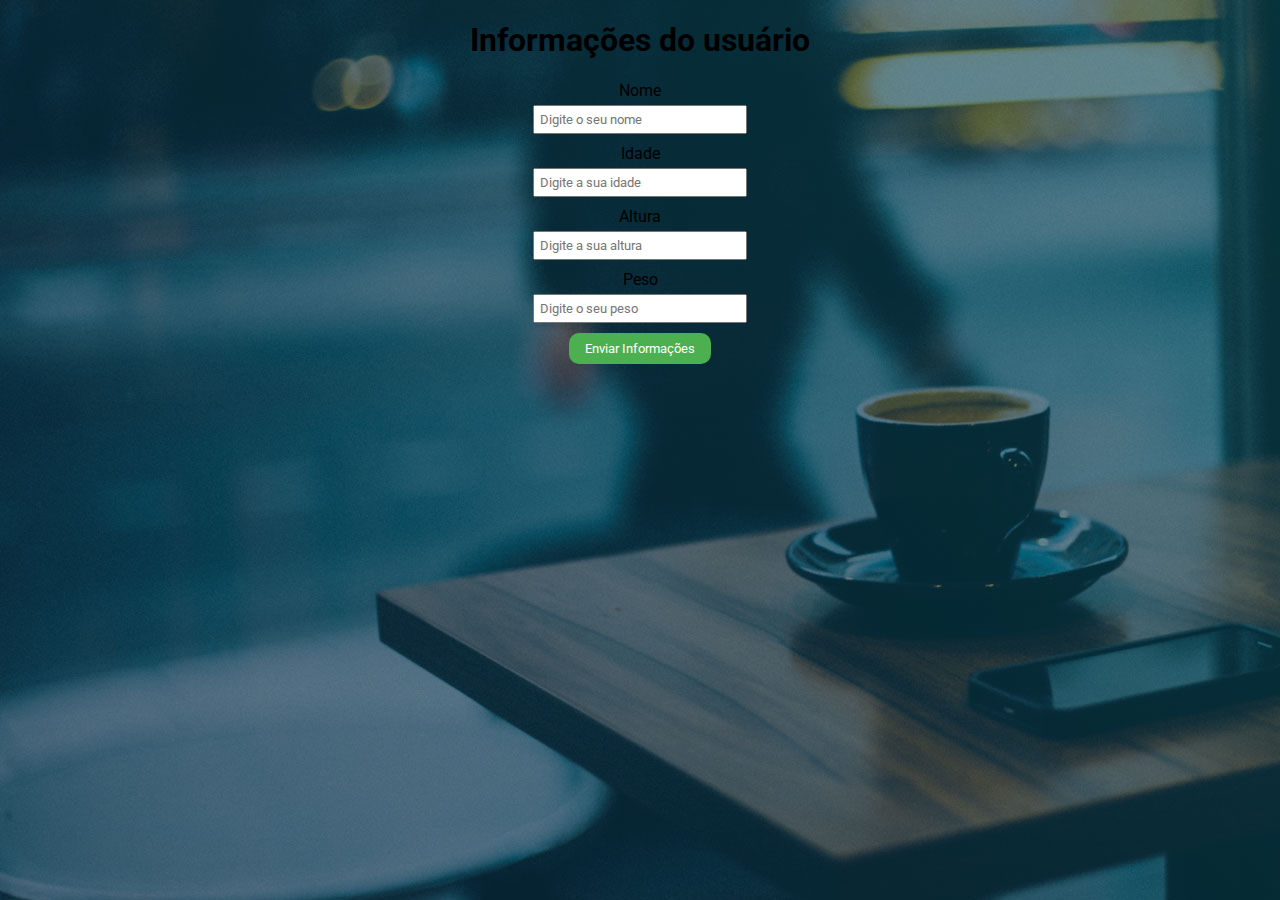
==== index.html @ 26adec15 "Add files via upload" ====
<!DOCTYPE html>
<html lang="pt-br">

<head>
    <meta charset="UTF-8">
    <meta name="viewport" content="width=device-width, initial-scale=1.0">
    <link rel="stylesheet" href="style.css">
    <title> interação </title>
</head>

<body>
    <h1> Informações do usuário </h1>

    <form id="myForm">
        <label for="nome"> Nome </label>
        <input type="text" id="nome" name="nome"  placeholder="Digite o seu nome" required>

        <label for="idade"> Idade </label>
        <input type="number" id="idade" name="idade" placeholder="Digite a sua idade" required>

        <label for="altura"> Altura </label>
        <input type="number" id="altura" name="altura" placeholder="Digite a sua altura" required>

        <label for="peso"> Peso </label>
        <input type="number" id="peso" name="peso" placeholder="Digite o seu peso" required>

        <button type="submit"> Enviar Informações </button>
    </form>

    <div id="result"></div>

    <script src="script.js"></script>
</body>

</html>
---- style.css ----
@import url('https://fonts.googleapis.com/css2?family=Roboto&display=swap');

* {
    font-family: 'Roboto', sans-serif;
}

body {
    background-image: url(background.jpeg);
}

h1 {
    text-align: center;
}

form {
    margin-bottom: 20px;
    text-align: center;
  }
  
  label {
    display: block;
    margin-bottom: 5px;
  }

  input{
    padding: 5px;
    width: 200px;
    margin-bottom: 10px;
  }
  
  button {
    display: block;
    padding: 8px 16px;
    background-color: #4caf50;
    color: white;
    border: none;
    cursor: pointer;
    margin: 0 auto;
    border-radius: 10px;
  }

  button:hover {
    background-color: #308a33;
  }
  
  /* Estilos para o resultado */
  #result {
    margin-top: 20px;
    font-weight: bold;
    text-align: center;
  }

  a {
    display: block;
    padding: 8px 16px;
    background-color: #4caf50;
    color: white;
    border: none;
    cursor: pointer;
    border-radius: 10px;
    width: 100px;
  }
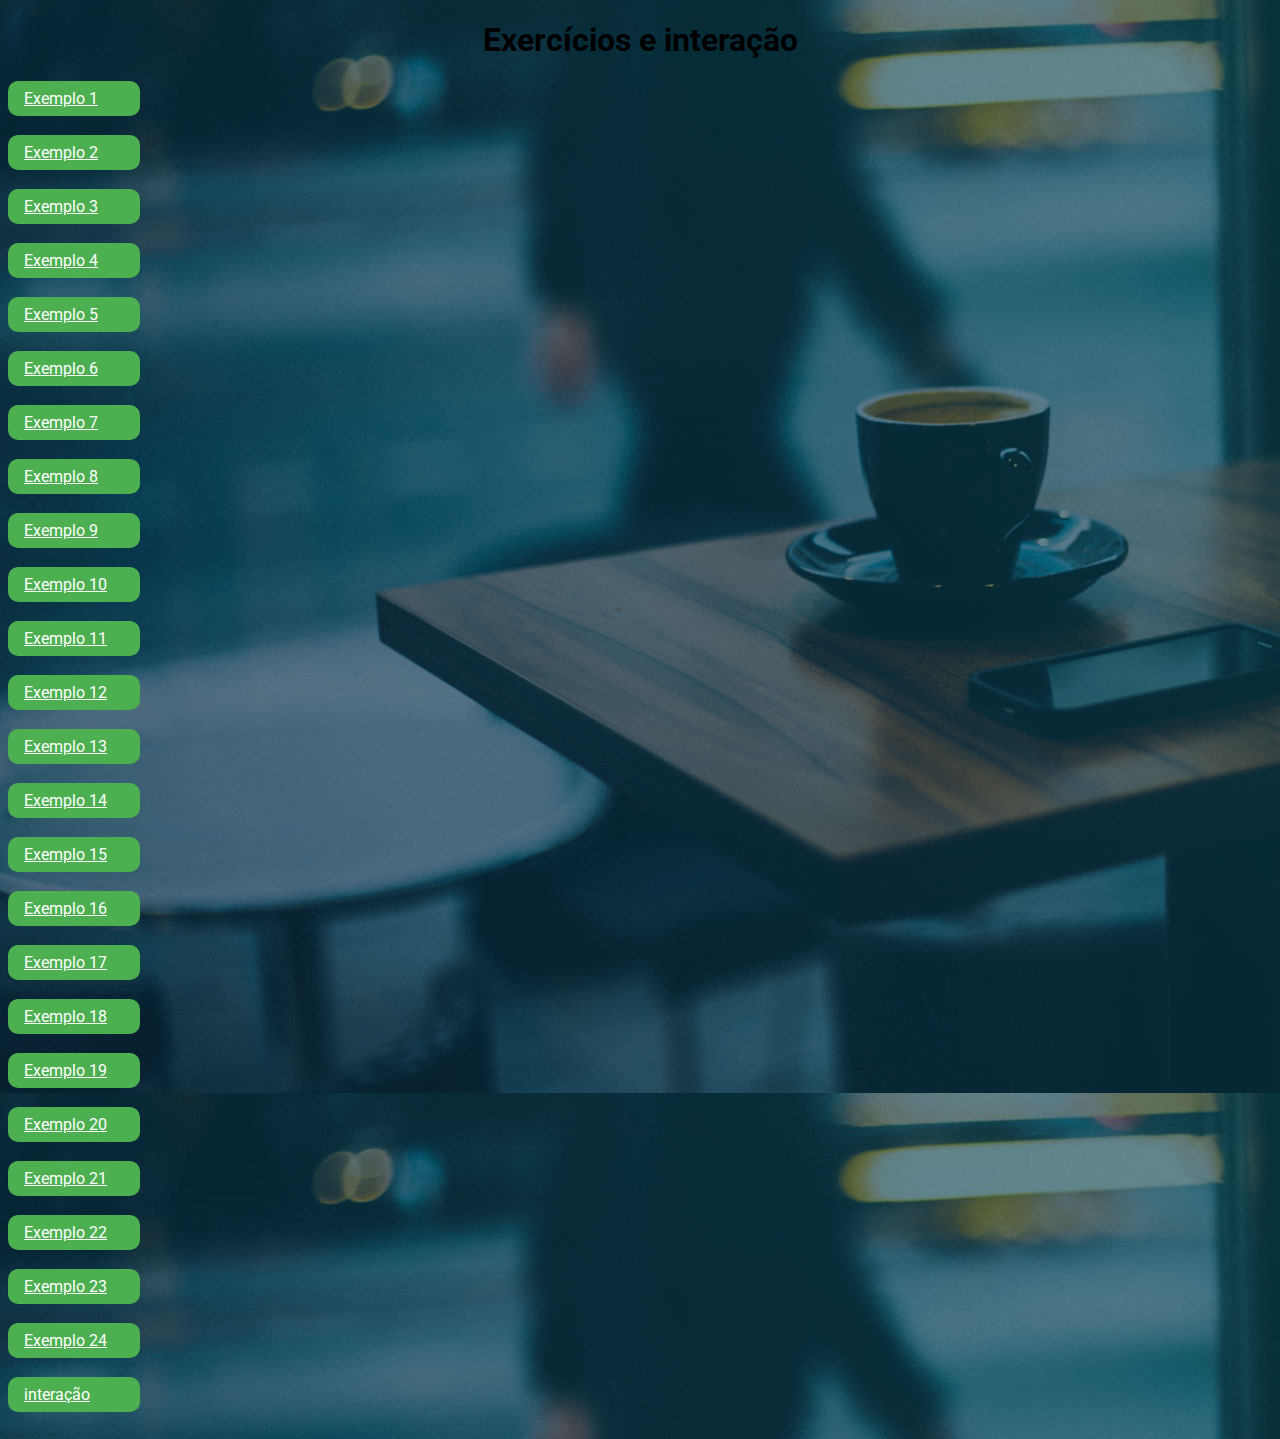
==== commit 66ce9212: "Update and rename principal.html to index.html" ====
--- a/index.html
+++ b/index.html
@@ -1,35 +1,62 @@
 <!DOCTYPE html>
 <html lang="pt-br">
-
 <head>
     <meta charset="UTF-8">
     <meta name="viewport" content="width=device-width, initial-scale=1.0">
     <link rel="stylesheet" href="style.css">
-    <title> interação </title>
+    <title> Redirecionamento </title>
 </head>
-
 <body>
-    <h1> Informações do usuário </h1>
-
-    <form id="myForm">
-        <label for="nome"> Nome </label>
-        <input type="text" id="nome" name="nome"  placeholder="Digite o seu nome" required>
-
-        <label for="idade"> Idade </label>
-        <input type="number" id="idade" name="idade" placeholder="Digite a sua idade" required>
-
-        <label for="altura"> Altura </label>
-        <input type="number" id="altura" name="altura" placeholder="Digite a sua altura" required>
-
-        <label for="peso"> Peso </label>
-        <input type="number" id="peso" name="peso" placeholder="Digite o seu peso" required>
-
-        <button type="submit"> Enviar Informações </button>
-    </form>
-
-    <div id="result"></div>
-
-    <script src="script.js"></script>
+    <h1> Exercícios e interação </h1>
+    <a href="exemplo1.html"> Exemplo 1 </a>
+    <br>
+    <a href="exemplo2.html"> Exemplo 2 </a>
+    <br>
+    <a href="exemplo3.html"> Exemplo 3 </a>
+    <br>
+    <a href="exemplo4.html"> Exemplo 4 </a>
+    <br>
+    <a href="exemplo5.html"> Exemplo 5 </a>
+    <br>
+    <a href="exemplo6.html"> Exemplo 6 </a>
+    <br>
+    <a href="exemplo7.html"> Exemplo 7 </a>
+    <br>
+    <a href="exemplo8.html"> Exemplo 8 </a>
+    <br>
+    <a href="exemplo9.html"> Exemplo 9 </a>
+    <br>
+    <a href="exemplo10.html"> Exemplo 10 </a>
+    <br>
+    <a href="exemplo11.html"> Exemplo 11 </a>
+    <br>
+    <a href="exemplo12.html"> Exemplo 12 </a>
+    <br>
+    <a href="exemplo13.html"> Exemplo 13 </a>
+    <br>
+    <a href="exemplo14.html"> Exemplo 14 </a>
+    <br>
+    <a href="exemplo15.html"> Exemplo 15 </a>
+    <br>
+    <a href="exemplo16.html"> Exemplo 16 </a>
+    <br>
+    <a href="exemplo17.html"> Exemplo 17 </a>
+    <br>
+    <a href="exemplo18.html"> Exemplo 18 </a>
+    <br>
+    <a href="exemplo19.html"> Exemplo 19 </a>
+    <br>
+    <a href="exemplo20.html"> Exemplo 20 </a>
+    <br>
+    <a href="exemplo21.html"> Exemplo 21 </a>
+    <br>
+    <a href="exemplo22.html"> Exemplo 22 </a>
+    <br>
+    <a href="exemplo23.html"> Exemplo 23 </a>
+    <br>
+    <a href="exemplo24.html"> Exemplo 24 </a>
+    <br>
+    <a href="index.html"> interação </a>
+    <br>
 </body>
-
-</html>+</html>
